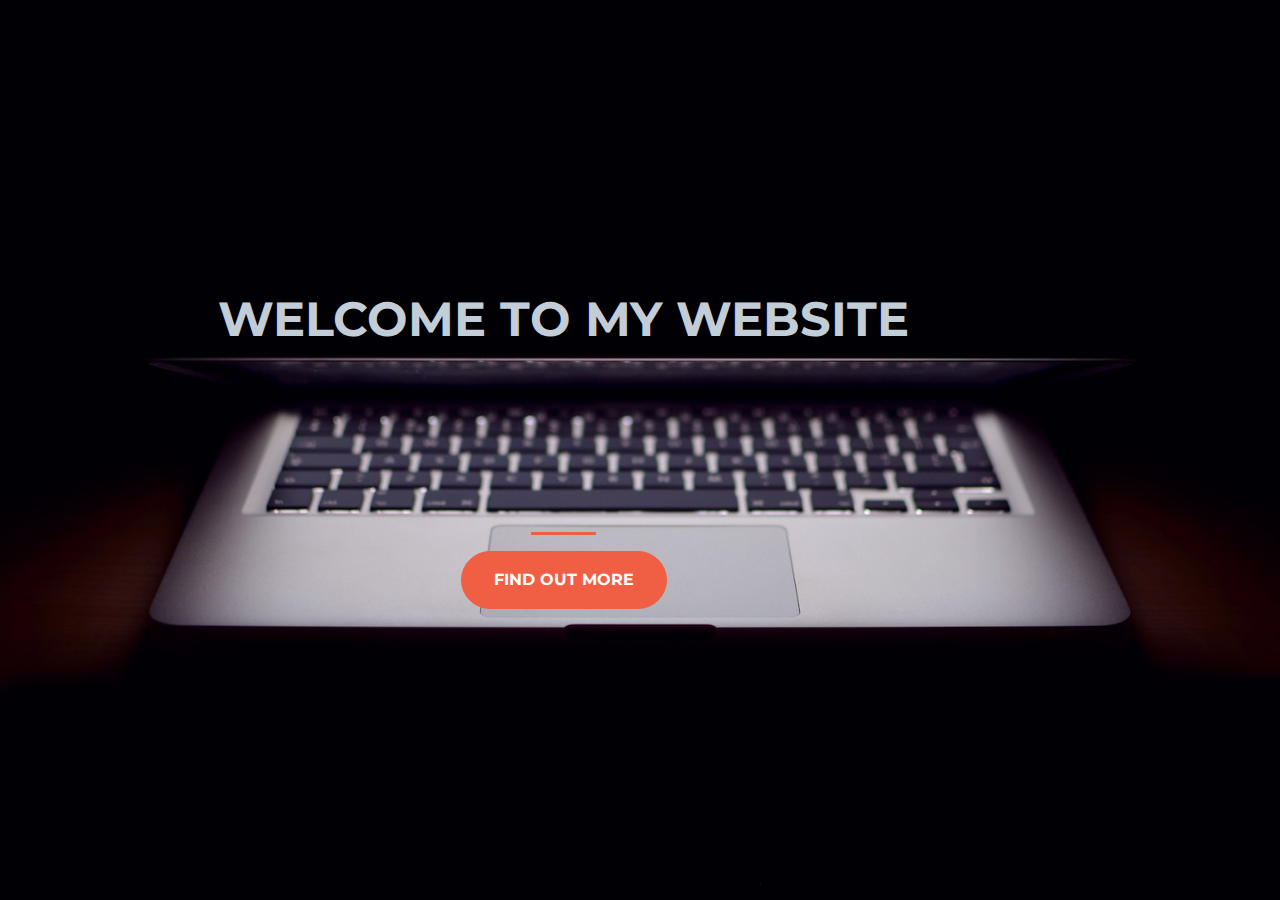
==== index.html @ 9ea0e17c "startup page project" ====
<!DOCTYPE html>
<html>
  <head>
    <title>Startup</title>

    <!-- Google Fonts -->
    <link href="https://fonts.googleapis.com/css?family=Montserrat" rel="stylesheet">


   <link rel="stylesheet" href="https://stackpath.bootstrapcdn.com/bootstrap/4.4.1/css/bootstrap.min.css" integrity="sha384-Vkoo8x4CGsO3+Hhxv8T/Q5PaXtkKtu6ug5TOeNV6gBiFeWPGFN9MuhOf23Q9Ifjh" crossorigin="anonymous">
   <link rel="stylesheet" type="text/css" href="style.css">

  </head>


  <body>
    <div class="container d-flex align-items-center h-100">
      <div class="row">
        <header class="text-center col-12" >
          <h1 class="text-uppercase"><strong>Welcome to my website</strong></h1> 
        </header>
         <div class="buffer col-12"></div>
        <section class="text-center col-12" >
          <hr>
          <button class="btn btn-primary btn-xl" >Find out more</button>
      </section>
      </div>
    </div>
  </body>
</html>
---- style.css ----
body, html {
  width: 100%;
  height: 100%;
  font-family: 'Montserrat', sans-serif;
   background: url(header.jpg) no-repeat center center fixed; 
  -webkit-background-size: cover;
  -moz-background-size: cover;
  -o-background-size: cover;
  background-size: cover;
}

h1 {
	font-size: 3rem;
	color: #c2cdd8;
}

.btn {
	font-weight: 700;
	border-radius: 300px;
	text-transform: uppercase;
}

.btn-primary { 
	background-color: #f05f44;
	border-color: #f05f44;
}

.btn-primary:hover {
	background-color: #ee4b08;
	border-color: #f05f44;
	border-width: 4px;
}

	.btn-xl {
	padding: 1rem 2rem;
}

hr {
	border-color: #f05f44;
	border-width: 3px;
	max-width: 65px;
}

.buffer {
	height: 10rem;
}
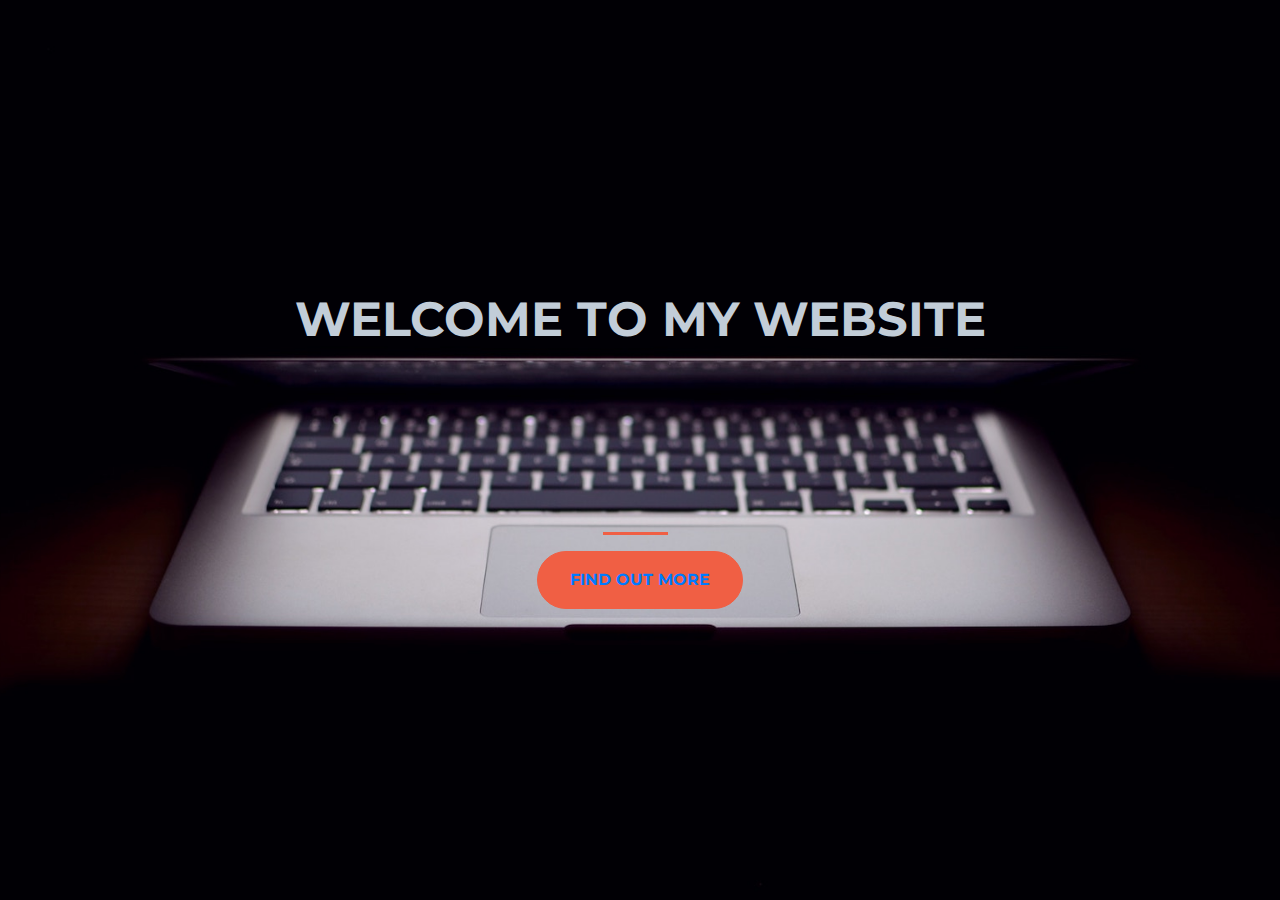
==== commit 0127cfd5: "updated project" ====
--- a/index.html
+++ b/index.html
@@ -20,9 +20,10 @@
           <h1 class="text-uppercase"><strong>Welcome to my website</strong></h1> 
         </header>
          <div class="buffer col-12"></div>
-        <section class="text-center col-12" >
+
+        <section class="text-center tc col-12" >
           <hr>
-          <button class="btn btn-primary btn-xl" >Find out more</button>
+          <button class="btn btn-primary btn-xl" ><a href="first-page.html"> Find out more</a></button>
       </section>
       </div>
     </div>
--- a/style.css
+++ b/style.css
@@ -8,6 +8,8 @@
   -o-background-size: cover;
   background-size: cover;
 }
+
+
 
 h1 {
 	font-size: 3rem;
@@ -31,7 +33,7 @@
 	border-width: 4px;
 }
 
-	.btn-xl {
+.btn-xl {
 	padding: 1rem 2rem;
 }
 
@@ -39,8 +41,9 @@
 	border-color: #f05f44;
 	border-width: 3px;
 	max-width: 65px;
+	margin-left: 518px;
 }
 
 .buffer {
 	height: 10rem;
-}+}
